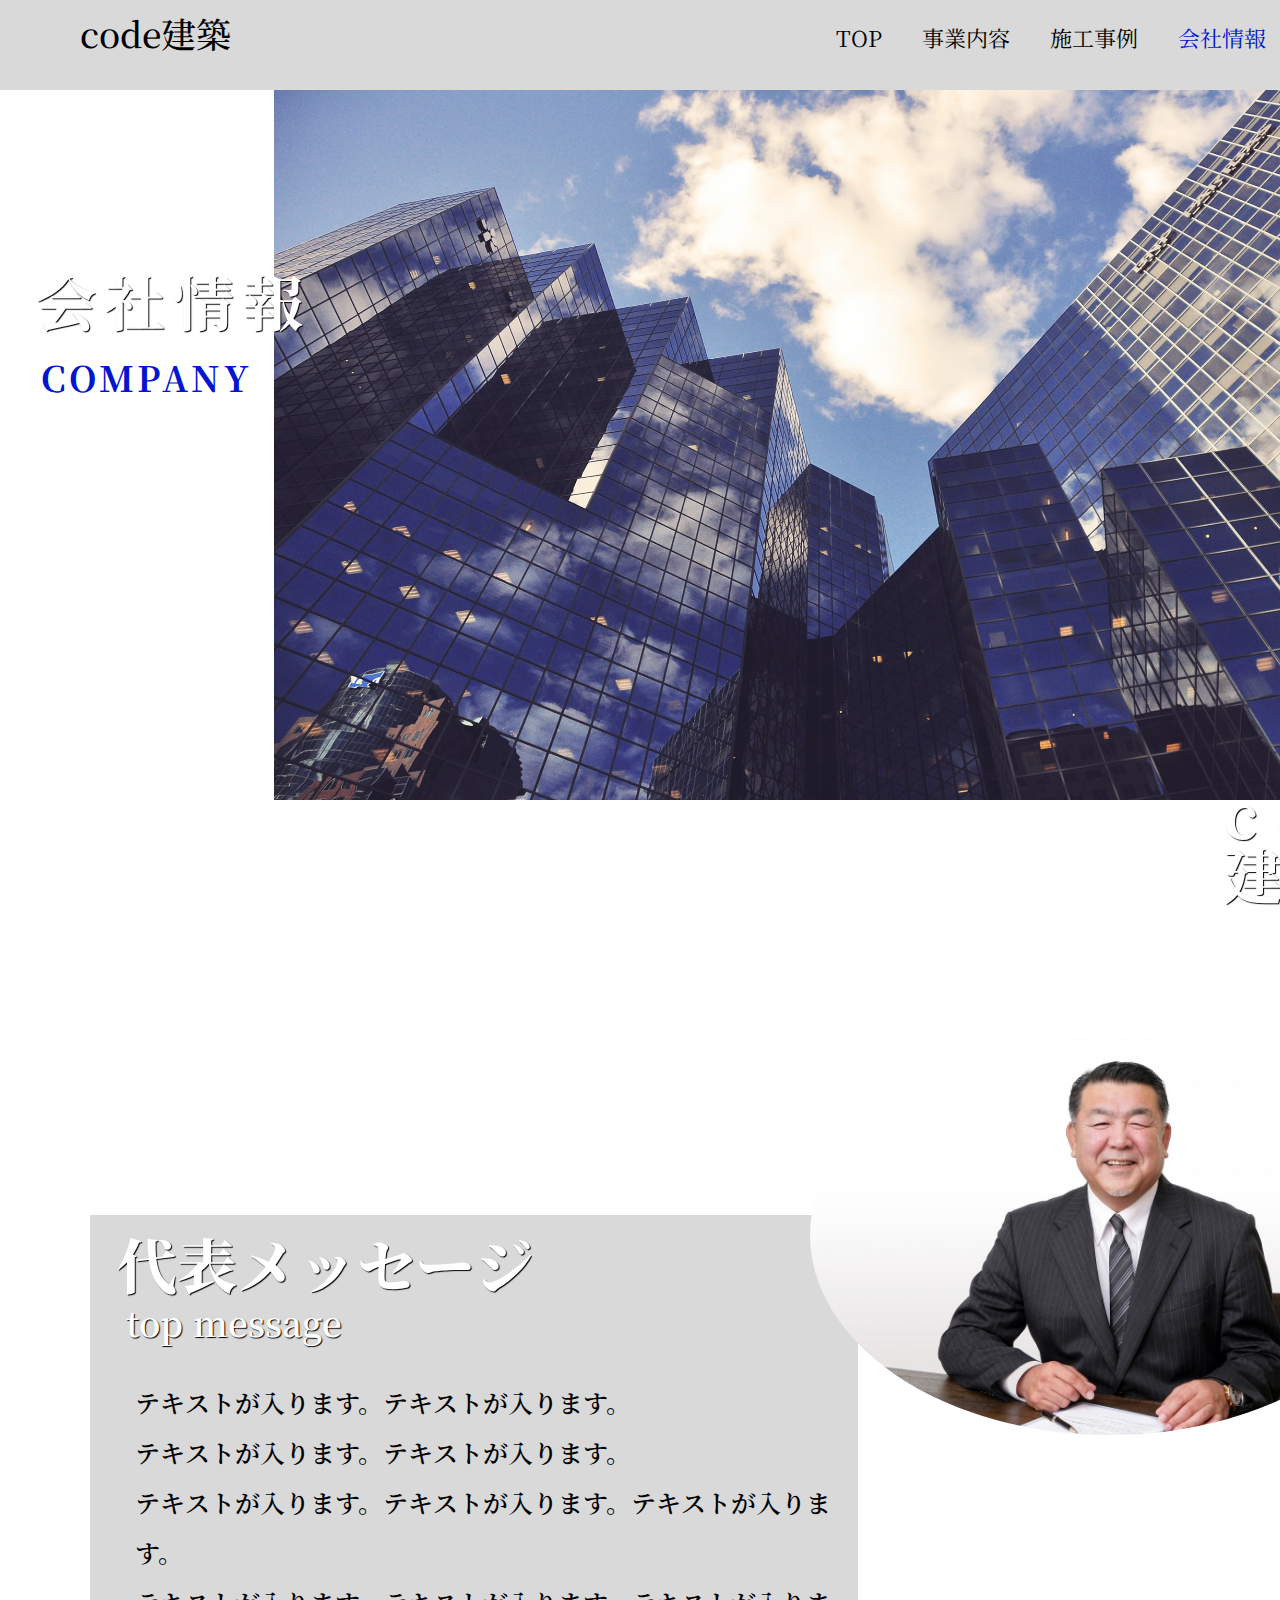
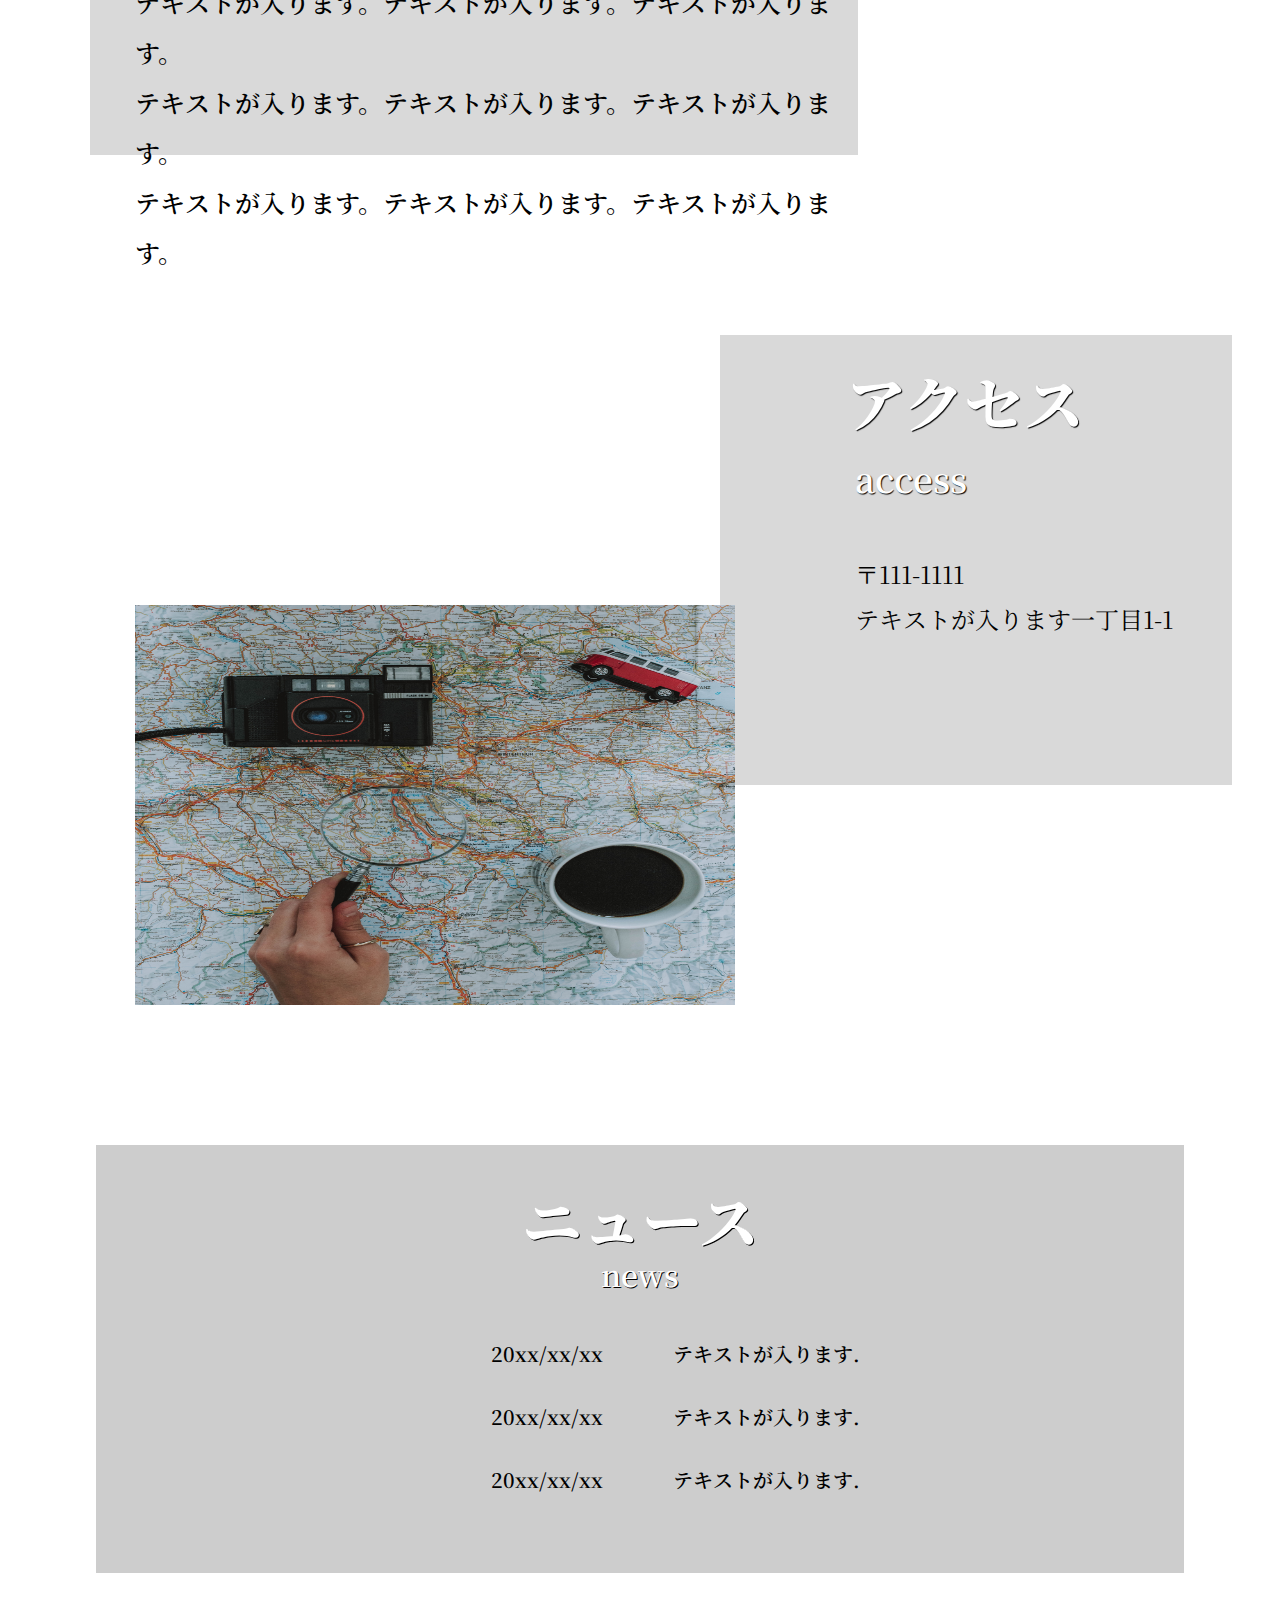
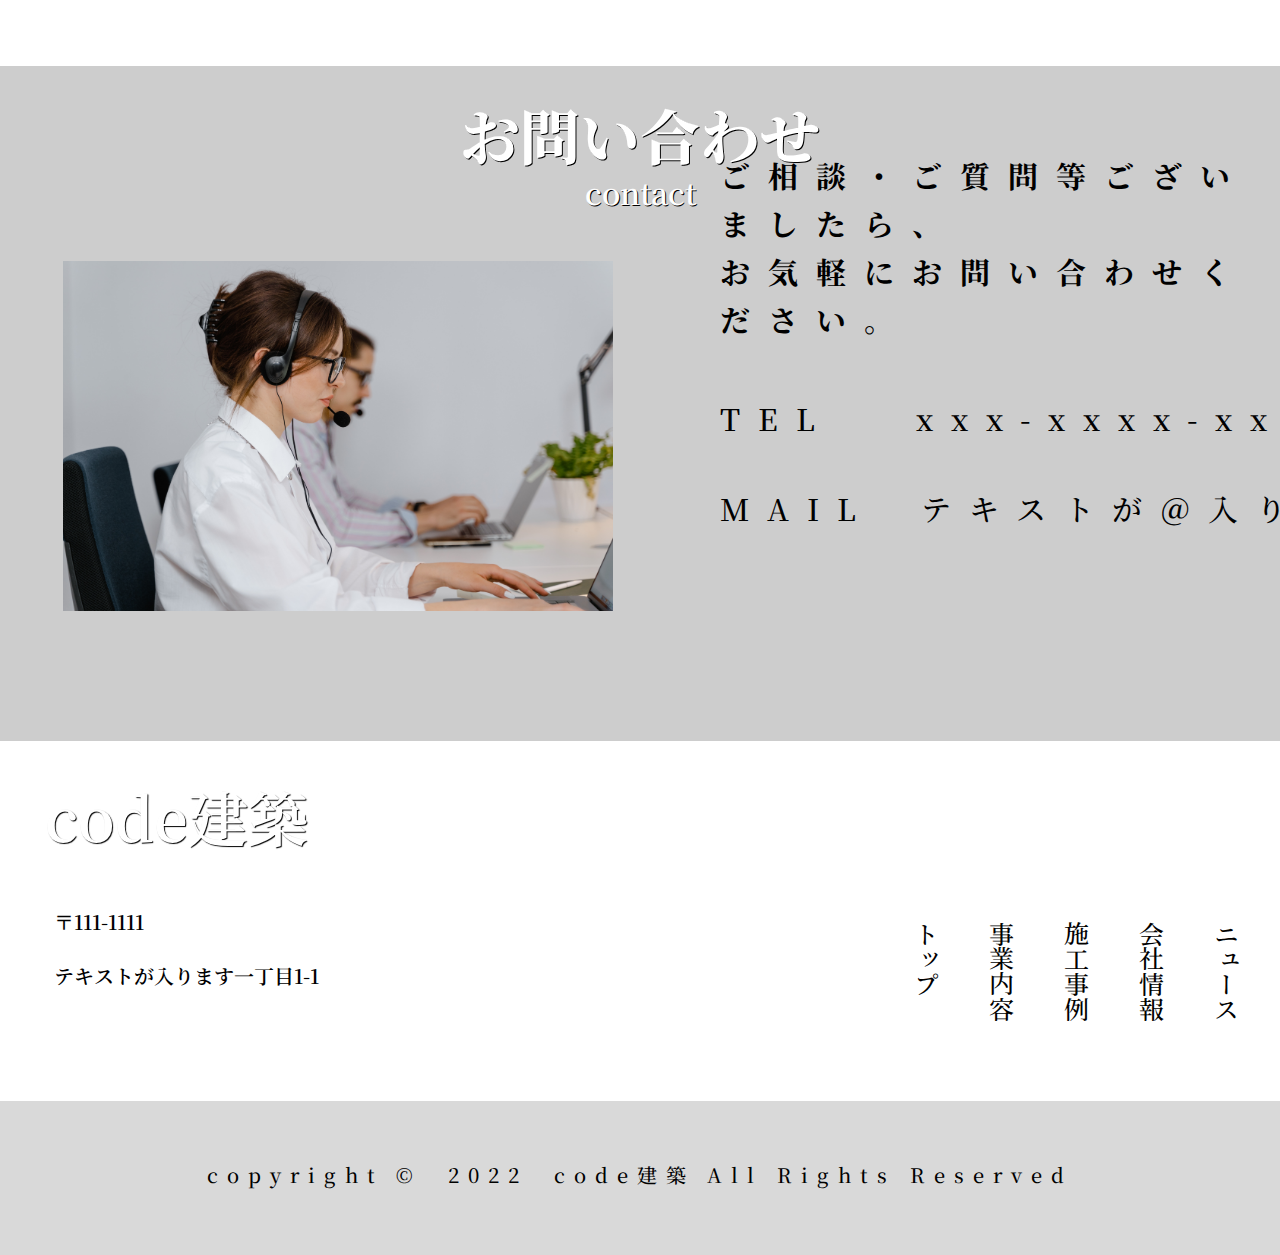
==== html/company.html @ bc653ab4 "first-commit" ====
<!DOCTYPE html>
<html lang="ja">

<head>
  <meta charset="UTF-8">
  <title>HP①テスト</title>
  <meta property="og:image" content="img/logo.png">
  <link rel="icon" href="favicon.ico">
  <link rel="apple-touch-icon" sizes="180x180" href="img/logo.png">
  <link rel="preconnect" href="https://fonts.gstatic.com">
  <link href="https://fonts.googleapis.com/css2?family=Noto+Serif+JP:wght@400;500;600;700;900&display=swap"
    rel="stylesheet">
  <link rel="stylesheet" type="text/css" href="../css/reset.css">
  <link rel="stylesheet" type="text/css" href="../css/common1.css">
  <link rel="stylesheet" type="text/css" href="../css/company.css">
  <link rel="stylesheet" type="text/css" href="../css/common2.css">
</head>

<body>
  <header>
    <div class="header_wrapper">
      <div class="header_inner">
        <p>code建築</p>
        <nav>
          <ul>
            <li><a href="../index.html">TOP</a></li>
            <li><a href="html/service.html">事業内容</a></li>
            <li><a href="html/works.html">施工事例</a></li>
            <li><a href="html/company.html" class="color">会社情報</a></li>
            <li><a href="html/news.html">ニュース</a></li>
          </ul>
        </nav>
      </div>
      <div class="header_top_inner">
        <div class="header_top_title">
          <h1>会社情報</h1>
          <h3>COMPANY</h3>
        </div>
        <div class="header_top_img">
          <img src="/img/floriane-vita-FyD3OWBuXnY-unsplash.jpg" alt="トップ画像" width="1200" height="710">
        </div>
        <p>code建築</p>
      </div>
    </div>
  </header>
  <main>
    <section class="top_message section">
      <div class="message_wrapper">
        <div class="top_img">
          <img src="/img/1536800_s.jpg" alt="代表画像" width="600" height="400">
        </div>
        <div class="message_inner">
          <div class="message_title">
              <h1>代表メッセージ</h1>
              <h3>top<span>message</span></h3>
          </div>
          <div class="message_txt">
            <p>テキストが入ります。テキストが入ります。</p>
            <p>テキストが入ります。テキストが入ります。</p>
            <p>テキストが入ります。テキストが入ります。テキストが入ります。</p>
            <p>テキストが入ります。テキストが入ります。テキストが入ります。</p>
            <p>テキストが入ります。テキストが入ります。テキストが入ります。</p>
            <p>テキストが入ります。テキストが入ります。テキストが入ります。</p>
          </div>
        </div>
      </div>
    </section>
    <section class="access section">
      <div class="access_wrapper">
        <div class="access_inner">
          <div class="access_title">
            <h1>アクセス</h1>
            <h3>access</h3>
          </div>
          <div class="access_content">
            <p>〒111-1111</p>
            <p>テキストが入ります一丁目1-1</p>
          </div>
        </div>
        <div class="access_img">
          <img src="/img/pexels-lilartsy-3050833.jpg" alt="アクセス画像" width="600"
          height="400">
        </div>
      </div>
    </section>
    <section class="news section">
      <div class="news_wrapper">
        <div class="news_inner">
          <div class="news_title">
            <h1>ニュース</h1>
            <h3>news</h3>
          </div>
          <div class="news_content">
            <p>20xx/xx/xx<span>テキストが入ります.</span></p>
            <p>20xx/xx/xx<span>テキストが入ります.</span></p>
            <p>20xx/xx/xx<span>テキストが入ります.</span></p>
          </div>
        </div>
      </div>
    </section>
    <section class="contat section">
      <div class="contact_wrapper">
        <div class="contact_title">
          <h1>お問い合わせ</h1>
          <h3>contact</h3>
        </div>
        <div class="contact_img">
          <p><img width="550" height="350" src="../img/pexels-mart-production-7709278.jpg" alt="お問い合わせ画像"></p>
        </div>
        <div class="contact_content">
          <h1>ご相談・ご質問等ございましたら、<br>
            お気軽にお問い合わせください。</h1>
          <p class="tel_contact">TEL<span class="tel_span">xxx-xxxx-xxxx</span></p>
          <p class="mail_contact">MAIL<span>テキストが＠入ります.com</span></p>
        </div>
      </div>
    </section>
    <footer>
      <div class="footer_wrapper">
        <div class="footer_block_1">
          <h1>code建築</h1>
          <p class="footer_txt_1">〒111-1111</p>
          <p class="footer_txt_2">テキストが入ります一丁目1-1</p>
        </div>
        <div class="footer_block_2">
          <div class="footer_list">
            <ul>
              <li><a href="../index.html">トップ</a></li>
              <li><a href="html/service.html">事業内容</a></li>
              <li><a href="html/works.html">施工事例</a></li>
              <li><a href="html/company.html">会社情報</a></li>
              <li><a href="html/news.html">ニュース</a></li>
            </ul>
          </div>
        </div>
      </div>
      <div class="footer_copyright">
        <p>copyright<span>©</span><span>2022</span><span>code建築</span>All Rights Reserved</p>
      </div>
    </footer>
  </main>
</body>

</html>
---- css/common1.css ----
@charset "UTF-8";
a{
  text-decoration: none;
  color: black;
}
li{
  list-style: none;
}
.header_wrapper{
  width: 100%;
}
body{
  font-family: 'Noto Serif JP',
  serif;
}
.header_inner{
  width: 100%;
  height: 10vh;
  background-color: rgb(217, 217, 217);
  display: flex;
  text-align: center;
}
.header_inner p{
  position: relative;
  font-size: 35px;
  font-weight: 500;
  padding-top: 1rem;
  padding-left: 5rem;
}
.header_inner nav{
  position: relative;
  top: 0;
  left: 65vh;
  display: flex;
}
.header_inner nav ul{
  display: flex;
  font-size: 22px;
  font-weight: 400;
}
.header_inner nav ul li {
  margin: 0 20px;
  padding-top: 3vh;
}
.header_inner ul li a:hover {
  color: #888;
  border-bottom: solid 2px #ddd;
  opacity: 0.5;
}
.header_inner nav ul li a.color {
  color: rgb(0, 21, 207);
}
.news_wrapper {
  position: relative;
  background-color: white;
  width: 100%;
  height: 50vh;
  bottom: 5vh;
}

.news_inner {
  background-color: rgb(205, 205, 205);
  width: 85%;
  height: 95%;
  margin: auto;
  right: 0;
  left: 0;
  margin-top: 5vh;
}

.news_title {
  position: relative;
  color: white;
  text-shadow: 1px 1px 0 black;
  text-align: center;
  padding-top: 4%;
}

.news_title h1 {
  font-size: 60px;
  font-weight: 800;
}

.news_title h3 {
  font-size: 30px;
  font-weight: 600;
  padding-top: 1%;
}
.news_content {
  text-align: center;
  font-size: 20px;
  font-weight: 600;
  line-height: 7vh;
  padding-top: 3%;
}
.news_content p {
  margin-left: 70px;
}
.news_content p span {
  margin-left: 70px;
}
.contact_wrapper {
  width: 100%;
  height: 75vh;
  background-color: rgb(205, 205, 205);
  margin-top: 2%;
}
.contact_title {
  position: relative;
  text-align: center;
  color: white;
  text-shadow: 1px 1px 0 black;
  padding-top: 3%;
}
.contact_title h1 {
  font-size: 60px;
  font-weight: 800;
}
.contact_title h3 {
  font-size: 30px;
  font-weight: 600;
  padding-top: 1%;
}
.contact_img {
  padding-left: 7vh;
  padding-top: 6vh;
}
.contact_content {
  position: relative;
  letter-spacing: 2vh;
  font-size: 30px;
  font-weight: 500;
}
.contact_content h1 {
    position: absolute;
    bottom: 30vh;
    left: 80vh;
    line-height: 3rem;
}
.tel_contact {
  position: absolute;
  display: flex;
  bottom: 20vh;
  left: 80vh;
}
.contact_content p span {
  display: inline-block;
  margin-left: 6%;
  white-space: nowrap;
}
.tel_span {
  position: absolute;
  left: 11.8rem;
}
.mail_contact {
  position: absolute;
  display: flex;
  bottom: 10vh;
  left: 80vh;
}
.footer_wrapper {
  display: flex;
  background-color: white;
  width: 100%;
  height: 40vh;
}
.footer_block_1 {
  position: relative;
  width: 50%;
  height: 100%;
}
.footer_block_1 h1 {
  position: absolute;
  font-size: 60px;
  font-weight: 600;
  color: white;
  text-shadow: 1px 1px 1px black;
  top: 5vh;
  left: 5vh;
}
.footer_block_1 p {
  font-size: 20px;
  font-weight: 600;
}
.footer_txt_1 {
  position: absolute;
  top:19vh;
  left: 6vh;
}
.footer_txt_2 {
  position: absolute;
  top: 25vh;
  left: 6vh;
}
.footer_block_2{
  width: 50%;
  height: 100%;
  font-size: 25px;
  font-weight: 500;
  display: flex;
  writing-mode: vertical-lr;
  position: relative;
}
.footer_block_2 ul {
  position: absolute;
  top: 50%;
  left: 35%;
}
.footer_block_2 ul li {
  margin: 0 50%;
}
.footer_copyright {
  background-color: rgb(217, 217, 217);
  text-align: center;
  width: 100%;
  height: 10vh;
  font-size: 20px;
  font-weight: 500;
  padding-top: 5%;
  letter-spacing: 1vh;
}
.footer_copyright p span {
  margin: 0 1%;
}
---- css/company.css ----
@charset "UTF-8";
.message_wrapper {
  position: relative;
  width: 100%;
  height: 100vh;
}
.message_inner {
  position: relative;
  background-color: rgb(217, 217, 217);
  width: 60%;
  height: 60%;
  left: 10vh;
  top: 30vh;
  z-index: 1;
}
.message_title {
  position: relative;
  color: white;
  text-shadow: 1px 1px 1px black;
}
.message_title h1 {
  position: absolute;
  font-size: 60px;
  font-weight: 800;
  top: 2vh;
  left: 3vh;
}
.message_title h3 {
  position: absolute;
  font-size: 35px;
  font-weight: 600;
  top: 10vh;
  left: 4vh;
}
.message_title h3 span {
  margin-left: 5%;
}
.message_txt {
  position: absolute;
  top: 18vh;
  left: 5vh;
  line-height: 50px;
}
.message_txt p {
  font-size: 25px;
  font-weight: 600;
}
.top_img {
  position: relative;
  z-index: 2;
}
.top_img img {
  position: absolute;
  border-radius: 50%;
  top: 10vh;
  left: 90vh;
}
.access_wrapper {
  position: relative;
  width: 100%;
  height: 100vh;
}
.access_inner {
  position: relative;
  background-color: rgb(217, 217, 217);
  width: 40%;
  height: 50%;
  top: 10vh;
  left: 80vh;
  z-index: 1;
}
.access_title{
    position: relative;
    color: white;
    text-shadow: 1px 1px 1px black;
}
.access_title h1{
  position: absolute;
  font-size: 60px;
  font-weight: 800;
  top: 4vh;
  left: 14vh;
}
.access_title h3 {
  position: absolute;
  font-size: 35px;
  font-weight: 600;
  top: 14vh;
  left: 15vh;
}
.access_content {
  position: relative;
  top: 24vh;
  left: 15vh;
  line-height: 5vh;
}
.access_content p {
  font-size: 24px;
  font-weight: 400;  
}
.access_img {
  position: relative;
  left: 15vh;
  z-index: 2;
  bottom: 10vh;
}
---- css/common2.css ----
@charset "UTF-8";
.header_top_inner {
  position: relative;
  width: 100%;
  height: 95vh;
  bottom: 5vh;
}

.header_top_inner p {
  position: absolute;
  font-size: 60px;
  font-weight: 700;
  z-index: 3;
  color: white;
  text-shadow: 1px 1px 1px black;
  letter-spacing: 2vh;
  top: 82vh;
  left: 136vh;
}

.header_top_title h1 {
  position: absolute;
  font-size: 60px;
  font-weight: 700;
  color: white;
  top: 25vh;
  left: 4vh;
  z-index: 2;
  letter-spacing: 1vh;
  text-shadow: 1px 1px 1px black;
}

.header_top_title h3 {
  position: absolute;
  font-size: 35px;
  font-weight: 700;
  color: rgb(2, 21, 207);
  z-index: 3;
  letter-spacing: 0.4vh;
  top: 35vh;
  left: 4.5vh;
}

.header_top_img {
  position: absolute;
  left: 30.4vh;
  top: 5vh;
  z-index: 1;
}
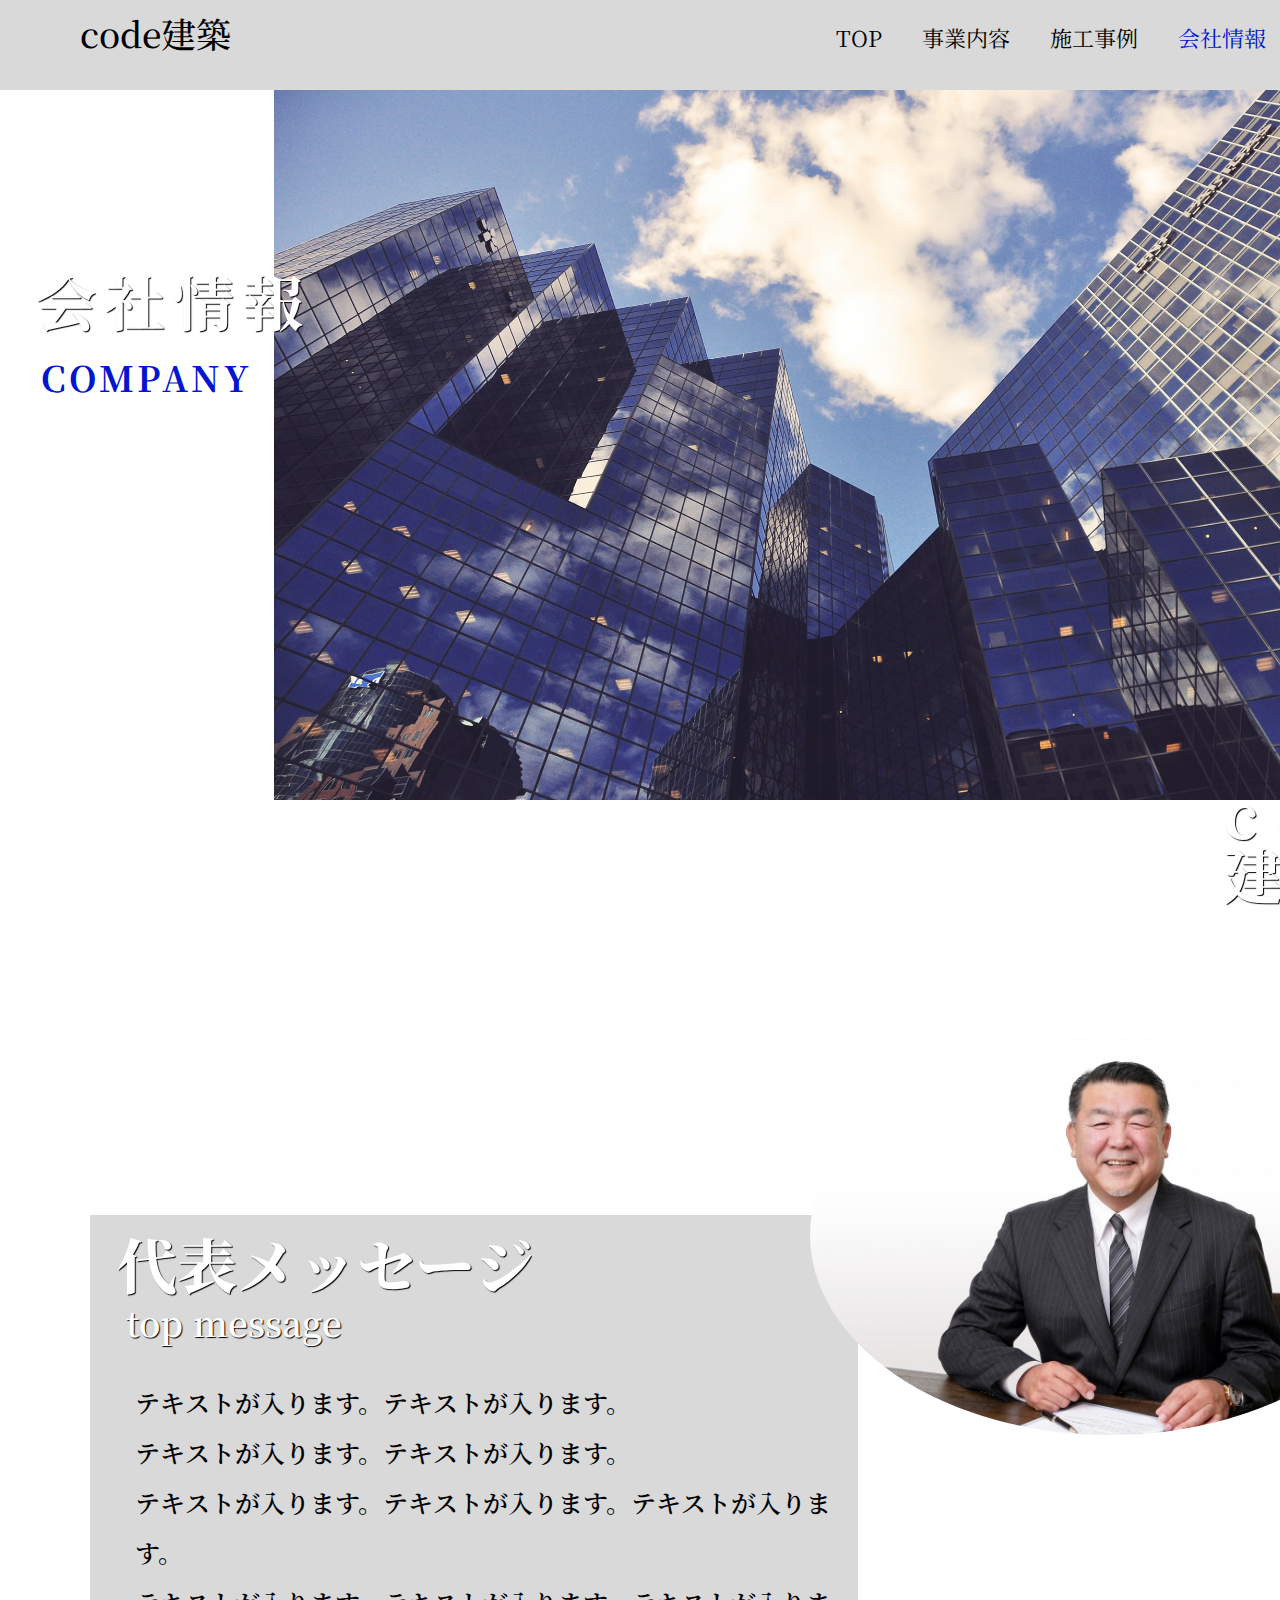
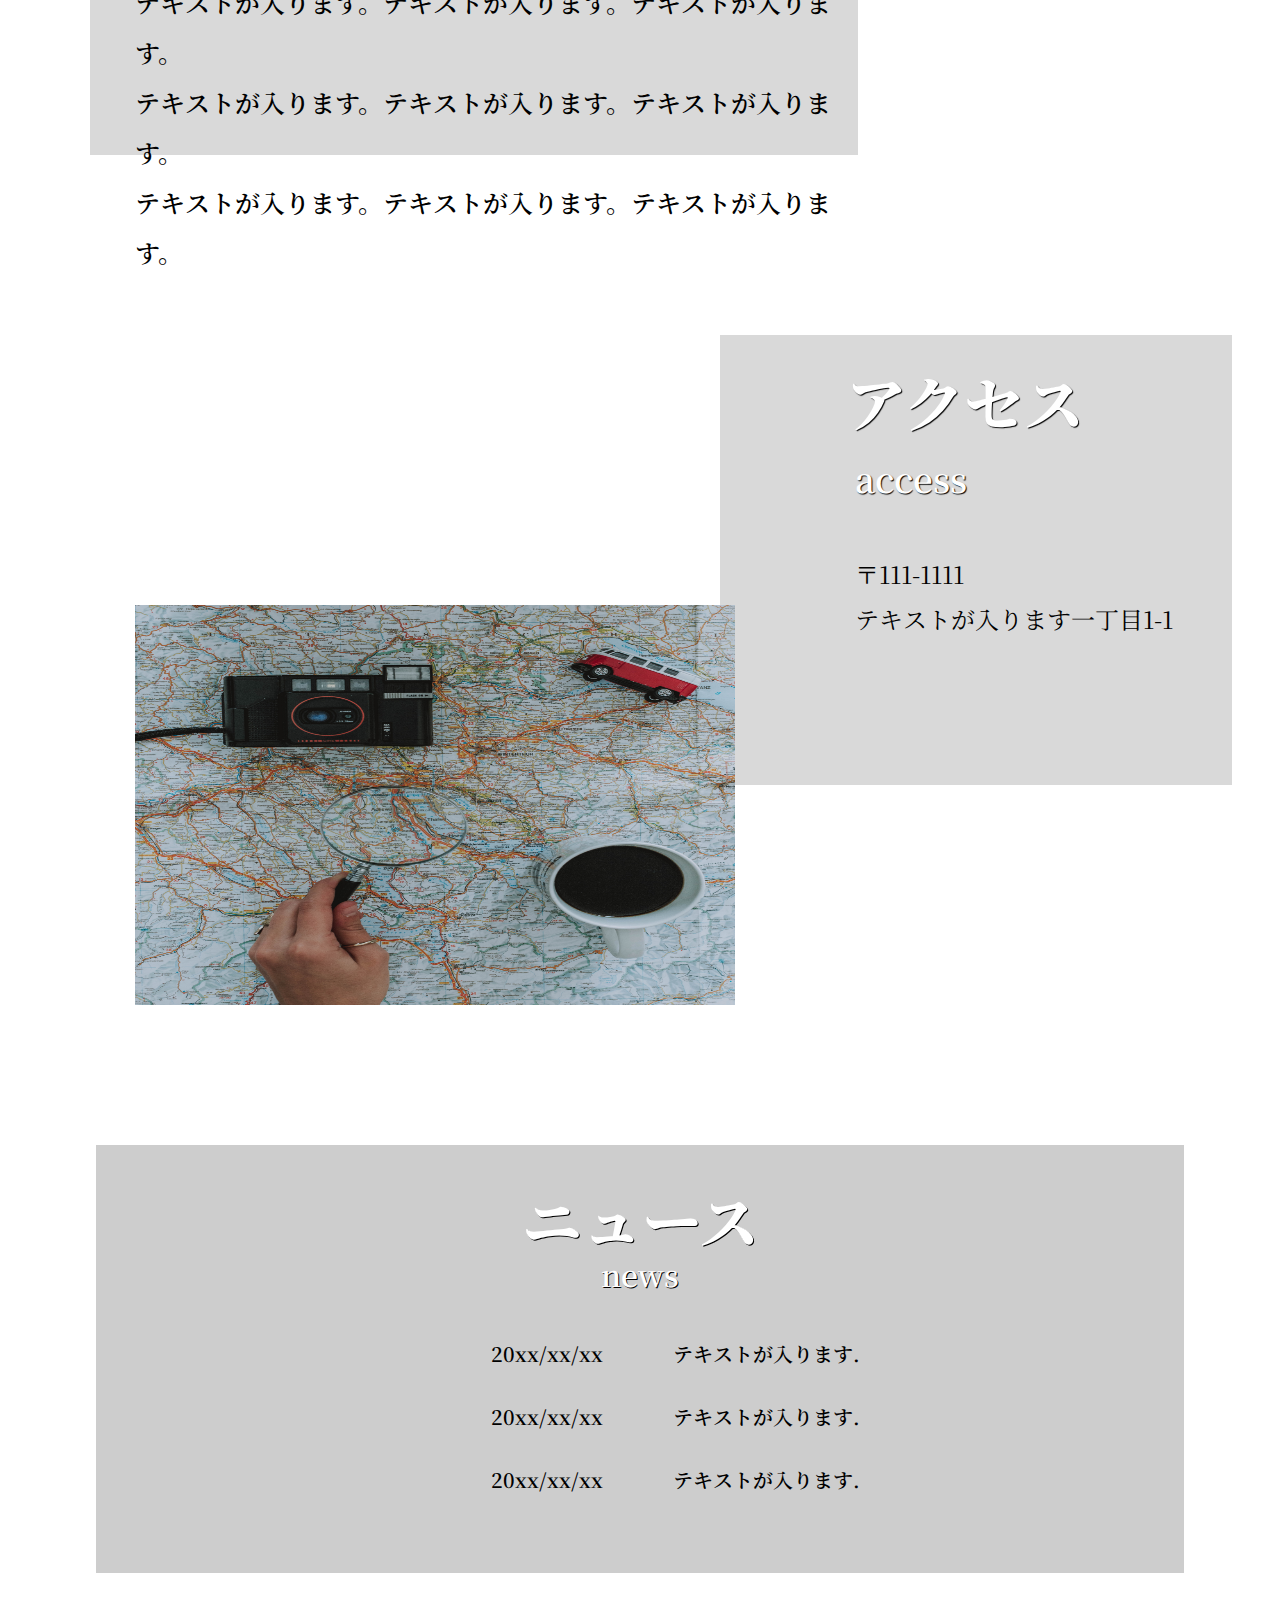
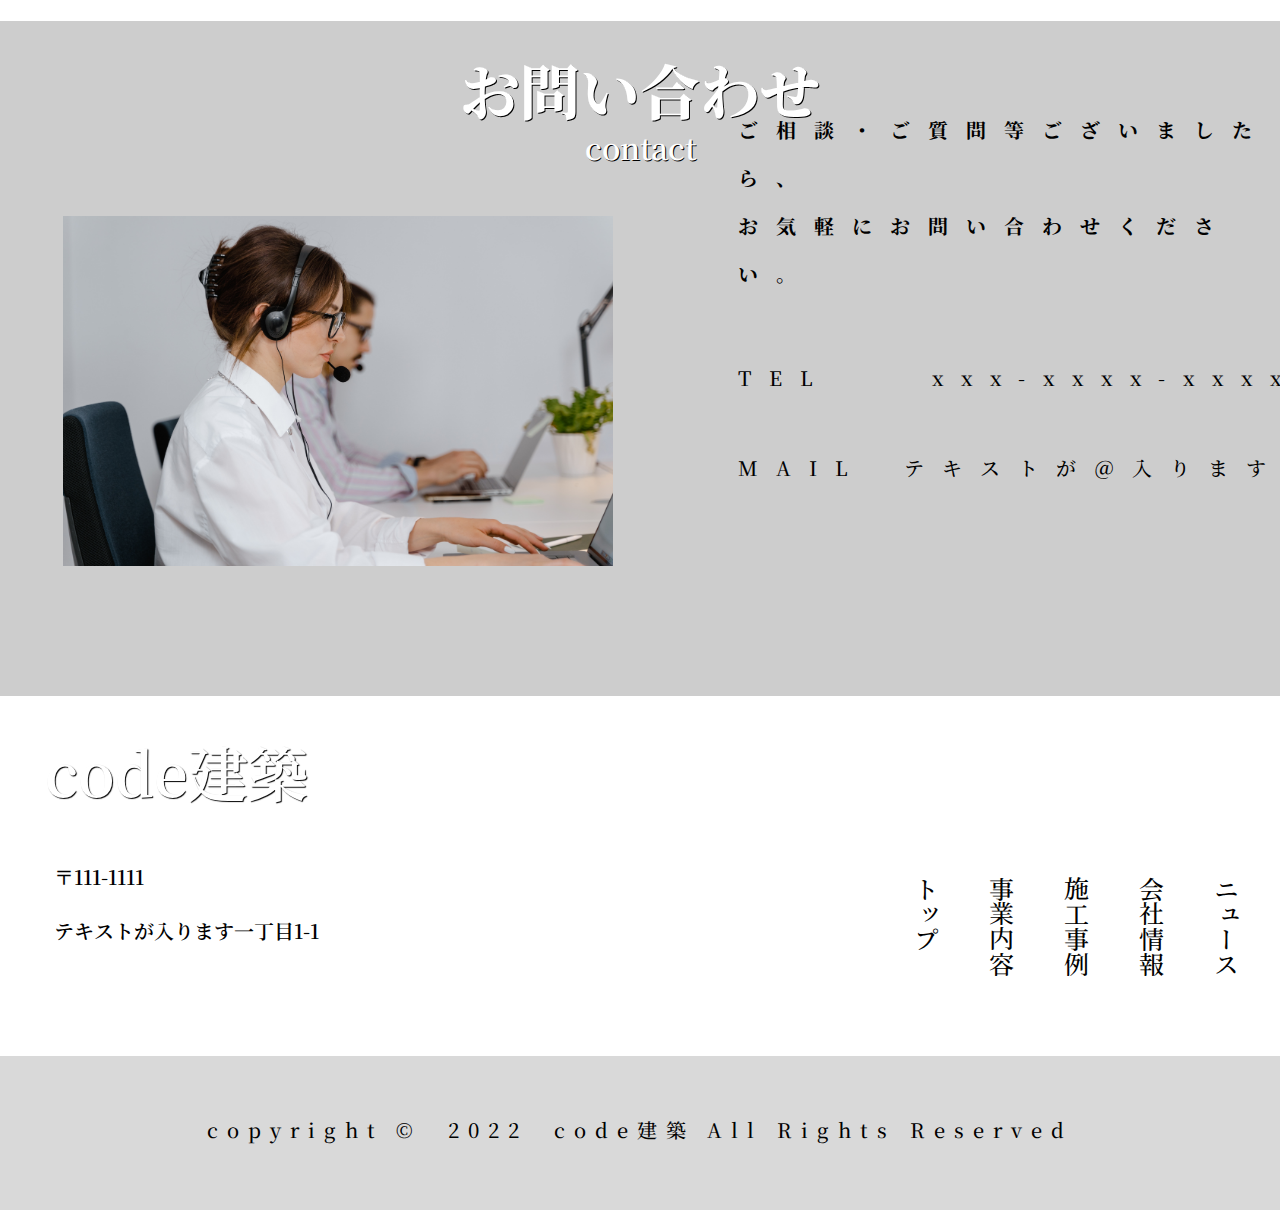
==== commit 0bedd1be: "commit" ====
--- a/html/company.html
+++ b/html/company.html
@@ -24,10 +24,10 @@
         <nav>
           <ul>
             <li><a href="../index.html">TOP</a></li>
-            <li><a href="html/service.html">事業内容</a></li>
-            <li><a href="html/works.html">施工事例</a></li>
-            <li><a href="html/company.html" class="color">会社情報</a></li>
-            <li><a href="html/news.html">ニュース</a></li>
+            <li><a href="../html/service.html">事業内容</a></li>
+            <li><a href="../html/works.html">施工事例</a></li>
+            <li><a href="../html/company.html" class="color">会社情報</a></li>
+            <li><a href="../html/news.html">ニュース</a></li>
           </ul>
         </nav>
       </div>
@@ -37,7 +37,7 @@
           <h3>COMPANY</h3>
         </div>
         <div class="header_top_img">
-          <img src="/img/floriane-vita-FyD3OWBuXnY-unsplash.jpg" alt="トップ画像" width="1200" height="710">
+          <img src="../img/floriane-vita-FyD3OWBuXnY-unsplash.jpg" alt="トップ画像" width="1200" height="710">
         </div>
         <p>code建築</p>
       </div>
@@ -126,10 +126,10 @@
           <div class="footer_list">
             <ul>
               <li><a href="../index.html">トップ</a></li>
-              <li><a href="html/service.html">事業内容</a></li>
-              <li><a href="html/works.html">施工事例</a></li>
-              <li><a href="html/company.html">会社情報</a></li>
-              <li><a href="html/news.html">ニュース</a></li>
+              <li><a href="../html/service.html">事業内容</a></li>
+              <li><a href="../html/works.html">施工事例</a></li>
+              <li><a href="../html/company.html">会社情報</a></li>
+              <li><a href="../html/news.html">ニュース</a></li>
             </ul>
           </div>
         </div>
--- a/css/common1.css
+++ b/css/common1.css
@@ -59,13 +59,16 @@
 }
 
 .news_inner {
+  position: relative;
   background-color: rgb(205, 205, 205);
   width: 85%;
   height: 95%;
   margin: auto;
   right: 0;
   left: 0;
-  margin-top: 5vh;
+  top: 0;
+  bottom: 0;
+  top: 5vh;
 }
 
 .news_title {
@@ -127,8 +130,9 @@
 }
 .contact_content {
   position: relative;
+  left: 2vh;
   letter-spacing: 2vh;
-  font-size: 30px;
+  font-size: 20px;
   font-weight: 500;
 }
 .contact_content h1 {
